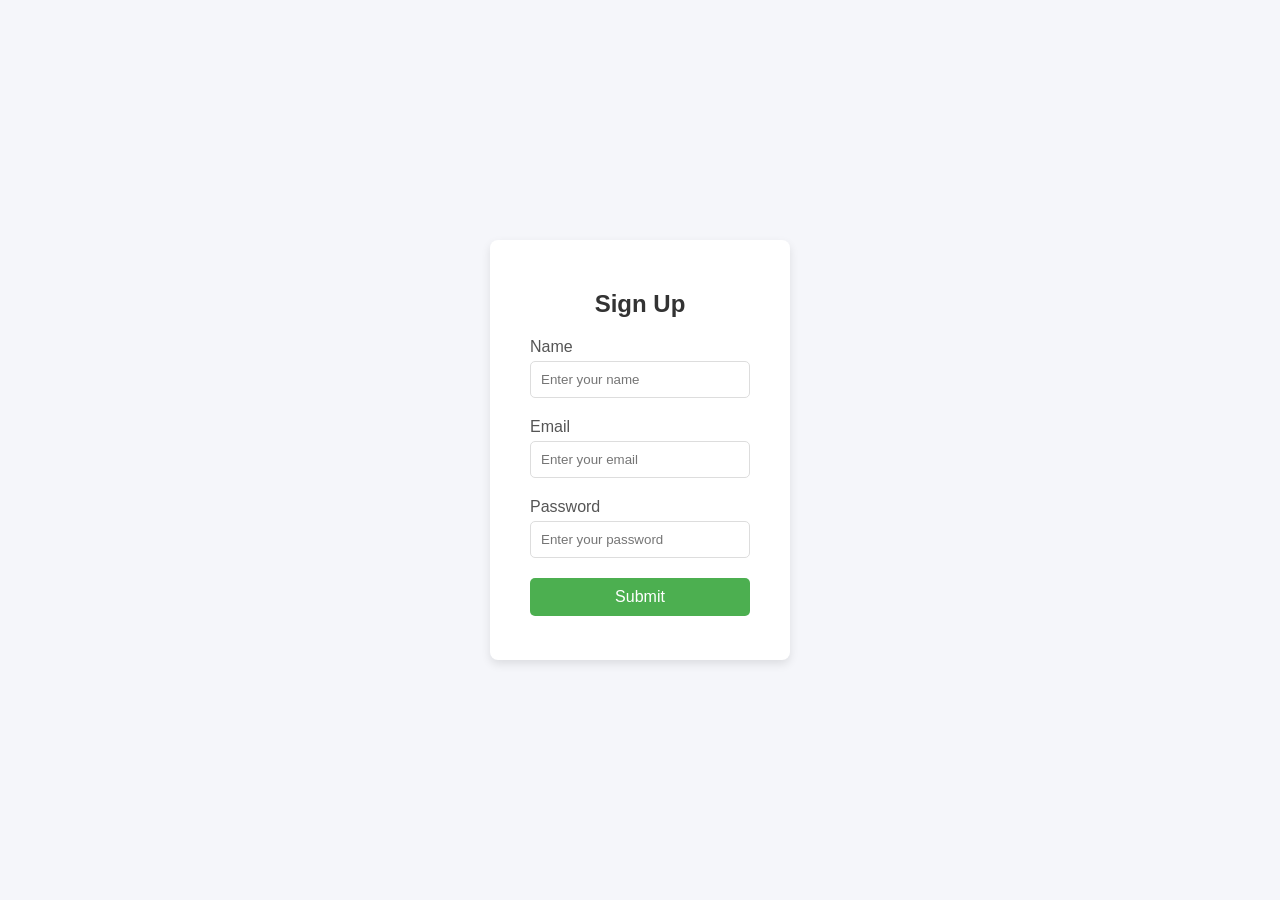
==== index.html @ 6a0a8171 "first commit" ====
<!DOCTYPE html>
<html lang="en">
<head>
    <meta charset="UTF-8">
    <meta name="viewport" content="width=device-width, initial-scale=1.0">
    <title>Form Validation Example</title>
    <link rel="stylesheet" href="style.css">
</head>
<body>
    <div class="container">
        <form id="signupForm">
            <h2>Sign Up</h2>

            <label for="name">Name</label>
            <input type="text" id="name" placeholder="Enter your name">

            <label for="email">Email</label>
            <input type="email" id="email" placeholder="Enter your email">

            <label for="password">Password</label>
            <input type="password" id="password" placeholder="Enter your password">

            <button type="submit">Submit</button>
            <p id="errorMsg"></p>
        </form>
    </div>

    <script src="script.js"></script>
</body>
</html>
---- style.css ----
* {
    box-sizing: border-box;
    font-family: Arial, sans-serif;
}

body {
    background: #f5f6fa;
    display: flex;
    justify-content: center;
    align-items: center;
    height: 100vh;
    margin: 0;
}

.container {
    background: #fff;
    padding: 30px 40px;
    border-radius: 8px;
    box-shadow: 0px 4px 10px rgba(0,0,0,0.1);
    width: 300px;
}

form h2 {
    text-align: center;
    margin-bottom: 20px;
    color: #333;
}

label {
    display: block;
    margin: 10px 0 5px;
    color: #555;
}

input {
    width: 100%;
    padding: 10px;
    margin-bottom: 10px;
    border: 1px solid #ddd;
    border-radius: 5px;
}

input:focus {
    border-color: #4CAF50;
    outline: none;
}

button {
    width: 100%;
    padding: 10px;
    background: #4CAF50;
    border: none;
    color: white;
    font-size: 16px;
    border-radius: 5px;
    cursor: pointer;
    margin-top: 10px;
}

button:hover {
    background: #45a049;
}

#errorMsg {
    color: red;
    margin-top: 10px;
    text-align: center;
    font-size: 14px;
}
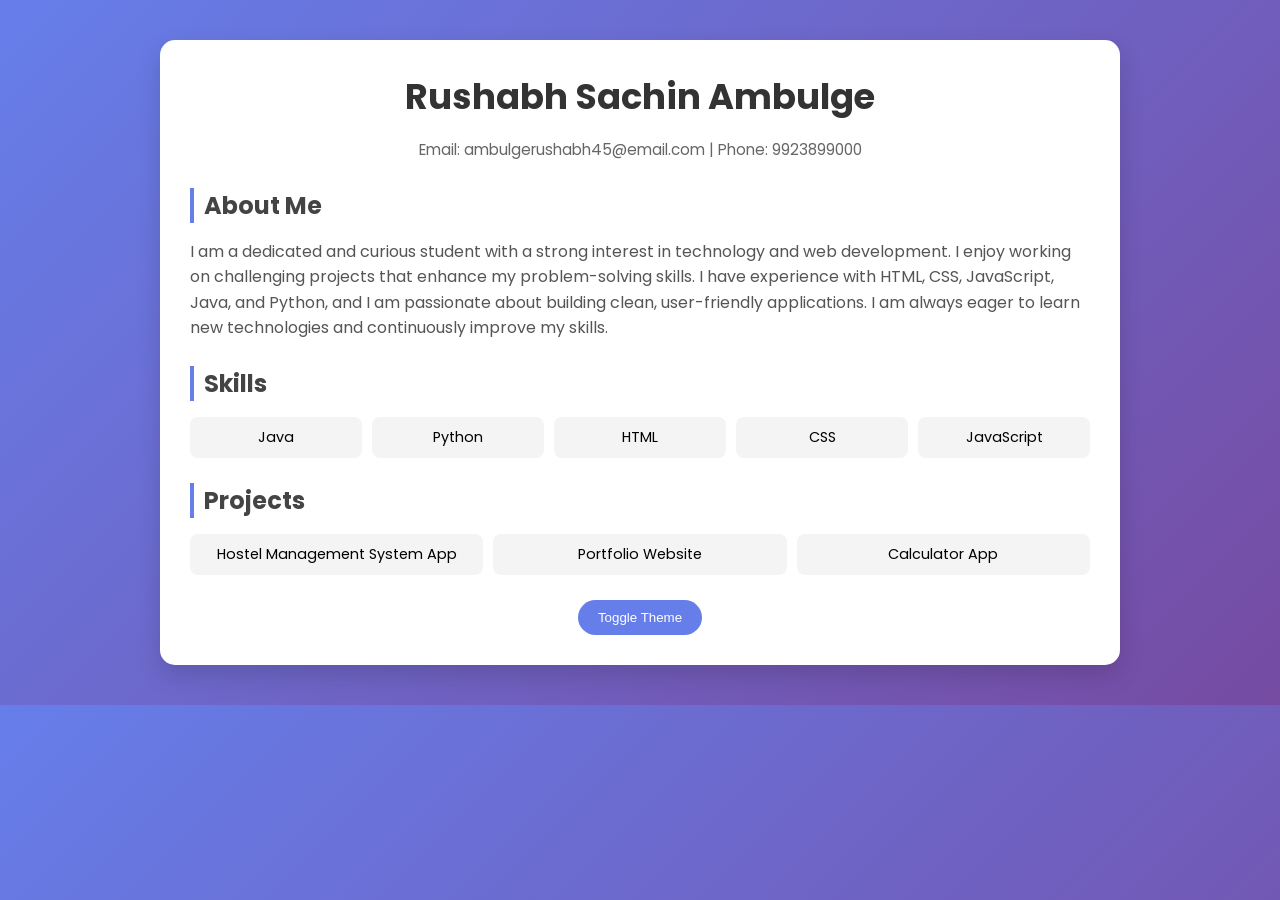
==== commit af828b03: "Add files via upload" ====
--- a/index.html
+++ b/index.html
@@ -1,30 +1,138 @@
-<!DOCTYPE html>
-<html lang="en">
-<head>
-    <meta charset="UTF-8">
-    <meta name="viewport" content="width=device-width, initial-scale=1.0">
-    <title>Form Validation Example</title>
-    <link rel="stylesheet" href="style.css">
-</head>
-<body>
-    <div class="container">
-        <form id="signupForm">
-            <h2>Sign Up</h2>
-
-            <label for="name">Name</label>
-            <input type="text" id="name" placeholder="Enter your name">
-
-            <label for="email">Email</label>
-            <input type="email" id="email" placeholder="Enter your email">
-
-            <label for="password">Password</label>
-            <input type="password" id="password" placeholder="Enter your password">
-
-            <button type="submit">Submit</button>
-            <p id="errorMsg"></p>
-        </form>
-    </div>
-
-    <script src="script.js"></script>
-</body>
-</html>
+<!DOCTYPE html>
+<html lang="en">
+<head>
+  <meta charset="UTF-8">
+  <meta name="viewport" content="width=device-width, initial-scale=1.0">
+  <title>Rushabh Ambulge - Resume</title>
+  <link href="https://fonts.googleapis.com/css2?family=Poppins:wght@300;400;600&display=swap" rel="stylesheet">
+  <style>
+    body {
+      font-family: 'Poppins', sans-serif;
+      margin: 0;
+      background: linear-gradient(135deg, #667eea, #764ba2);
+    }
+
+    .container {
+      max-width: 900px;
+      margin: 40px auto;
+      background: white;
+      padding: 30px;
+      border-radius: 15px;
+      box-shadow: 0 10px 25px rgba(0,0,0,0.15);
+    }
+
+    header {
+      text-align: center;
+      margin-bottom: 25px;
+    }
+
+    header h1 {
+      margin: 0;
+      font-size: 2.2rem;
+      color: #333;
+    }
+
+    header p {
+      color: #666;
+      font-size: 0.95rem;
+    }
+
+    .section {
+      margin-bottom: 25px;
+    }
+
+    h2 {
+      color: #444;
+      border-left: 4px solid #667eea;
+      padding-left: 10px;
+      margin-bottom: 10px;
+    }
+
+    p {
+      line-height: 1.6;
+      color: #555;
+    }
+
+    ul {
+      list-style: none;
+      padding: 0;
+      display: grid;
+      grid-template-columns: repeat(auto-fit, minmax(150px, 1fr));
+      gap: 10px;
+    }
+
+    ul li {
+      background: #f4f4f4;
+      padding: 10px;
+      border-radius: 8px;
+      text-align: center;
+      font-size: 0.9rem;
+    }
+
+    .btn {
+      display: block;
+      margin: 20px auto 0;
+      padding: 10px 20px;
+      background: #667eea;
+      color: white;
+      border: none;
+      border-radius: 20px;
+      cursor: pointer;
+    }
+
+    .btn:hover {
+      background: #5a67d8;
+    }
+  </style>
+</head>
+<body>
+  <div class="container">
+    <header>
+      <h1>Rushabh Sachin Ambulge</h1>
+      <p>Email: ambulgerushabh45@email.com | Phone: 9923899000</p>
+    </header>
+
+    <div class="section">
+      <h2>About Me</h2>
+      <p>
+        I am a dedicated and curious student with a strong interest in technology and web development. I enjoy working on challenging projects that enhance my problem-solving skills. I have experience with HTML, CSS, JavaScript, Java, and Python, and I am passionate about building clean, user-friendly applications. I am always eager to learn new technologies and continuously improve my skills.
+      </p>
+    </div>
+
+    <div class="section">
+      <h2>Skills</h2>
+      <ul>
+        <li>Java</li>
+        <li>Python</li>
+        <li>HTML</li>
+        <li>CSS</li>
+        <li>JavaScript</li>
+      </ul>
+    </div>
+
+    <div class="section">
+      <h2>Projects</h2>
+      <ul>
+        <li>Hostel Management System App</li>
+        <li>Portfolio Website</li>
+        <li>Calculator App</li>
+      </ul>
+    </div>
+
+    <button class="btn" onclick="changeTheme()">Toggle Theme</button>
+  </div>
+
+  <script>
+    function changeTheme() {
+      const body = document.body;
+      if (body.style.background.includes('black')) {
+        body.style.background = 'linear-gradient(135deg, #667eea, #764ba2)';
+        body.style.color = 'black';
+      } else {
+        body.style.background = 'black';
+        body.style.color = 'white';
+      }
+    }
+  </script>
+</body>
+</html>
